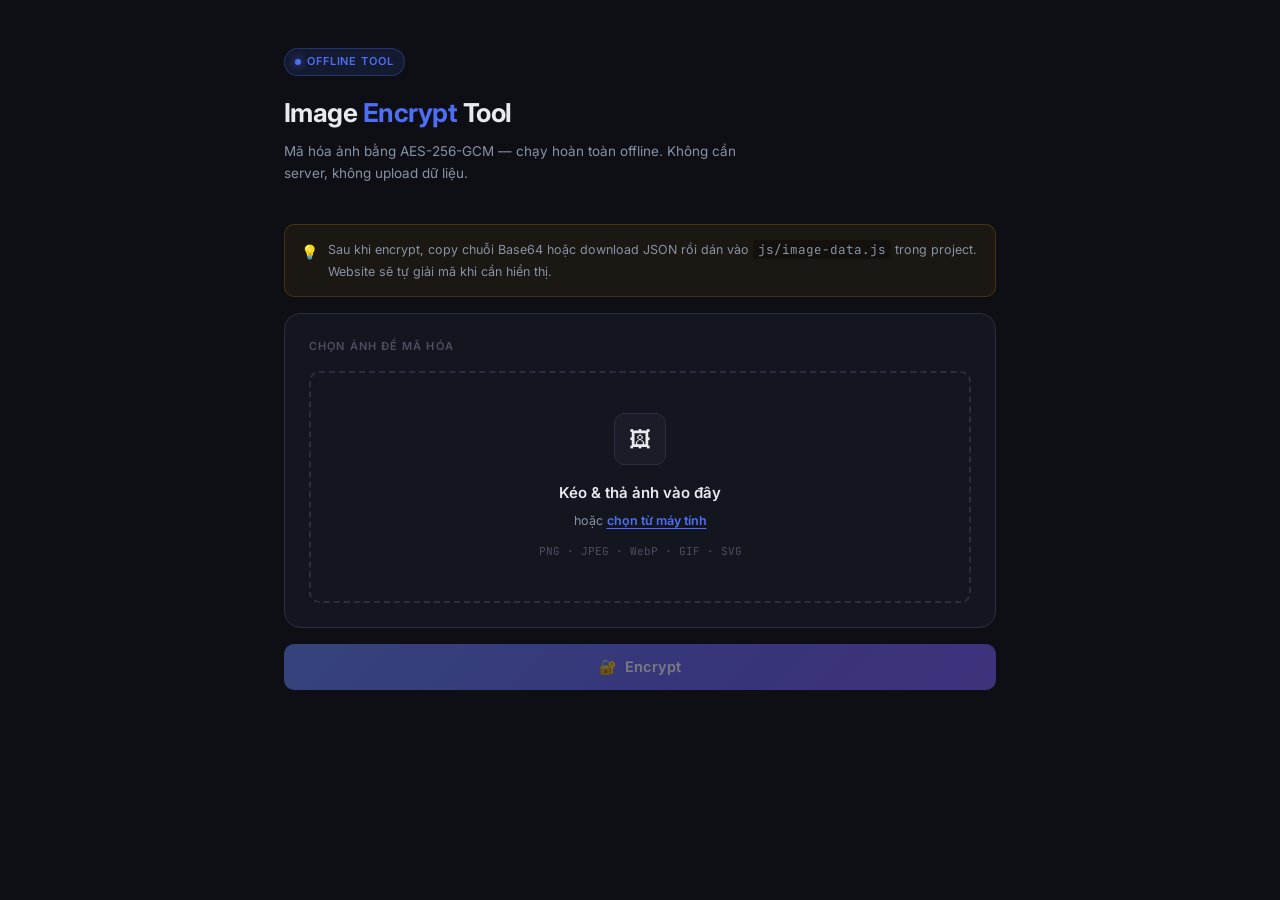
==== encrypt-tool.html @ d5aba4fc "refactor: replace static image assets with encrypted image loading" ====
<!DOCTYPE html>
<html lang="vi">
<head>
  <meta charset="UTF-8">
  <meta name="viewport" content="width=device-width, initial-scale=1.0">
  <title>Image Encrypt Tool — MiLove</title>
  <link rel="preconnect" href="https://fonts.googleapis.com">
  <link rel="preconnect" href="https://fonts.gstatic.com" crossorigin>
  <link href="https://fonts.googleapis.com/css2?family=Inter:wght@300;400;500;600;700&family=JetBrains+Mono:wght@400;500&display=swap" rel="stylesheet">
  <style>
    /* ── Reset & Base ── */
    *, *::before, *::after { box-sizing: border-box; margin: 0; padding: 0; }

    :root {
      --bg-base:       #0d0f14;
      --bg-surface:    #13161e;
      --bg-elevated:   #1a1d27;
      --bg-hover:      #20243300;
      --border:        #2a2f3f;
      --border-active: #4f6ef7;
      --accent:        #4f6ef7;
      --accent-glow:   rgba(79, 110, 247, 0.25);
      --accent-2:      #7c5cfc;
      --success:       #22d3a0;
      --success-glow:  rgba(34, 211, 160, 0.2);
      --warning:       #f59e0b;
      --error:         #f04060;
      --text-primary:  #e8eaf0;
      --text-secondary:#8892a4;
      --text-muted:    #4a5060;
      --font-mono:     'JetBrains Mono', monospace;
      --font-sans:     'Inter', -apple-system, sans-serif;
      --radius-sm:     6px;
      --radius-md:     10px;
      --radius-lg:     16px;
      --transition:    180ms cubic-bezier(0.4, 0, 0.2, 1);
    }

    html, body {
      min-height: 100vh;
      background: var(--bg-base);
      color: var(--text-primary);
      font-family: var(--font-sans);
      font-size: 14px;
      line-height: 1.6;
      -webkit-font-smoothing: antialiased;
    }

    /* ── Layout ── */
    .app {
      max-width: 760px;
      margin: 0 auto;
      padding: 48px 24px 80px;
    }

    /* ── Header ── */
    .header {
      margin-bottom: 40px;
    }
    .header-badge {
      display: inline-flex;
      align-items: center;
      gap: 6px;
      padding: 4px 10px;
      background: rgba(79, 110, 247, 0.12);
      border: 1px solid rgba(79, 110, 247, 0.3);
      border-radius: 20px;
      font-size: 11px;
      font-weight: 600;
      letter-spacing: 0.08em;
      text-transform: uppercase;
      color: var(--accent);
      margin-bottom: 16px;
    }
    .header-badge::before {
      content: '';
      width: 6px; height: 6px;
      background: var(--accent);
      border-radius: 50%;
      box-shadow: 0 0 8px var(--accent);
      animation: pulse-dot 2s ease-in-out infinite;
    }
    @keyframes pulse-dot {
      0%, 100% { opacity: 1; transform: scale(1); }
      50%       { opacity: 0.6; transform: scale(0.8); }
    }
    .header h1 {
      font-size: 26px;
      font-weight: 700;
      color: var(--text-primary);
      letter-spacing: -0.02em;
    }
    .header h1 span { color: var(--accent); }
    .header p {
      margin-top: 8px;
      color: var(--text-secondary);
      font-size: 13.5px;
      max-width: 480px;
    }

    /* ── Card ── */
    .card {
      background: var(--bg-surface);
      border: 1px solid var(--border);
      border-radius: var(--radius-lg);
      padding: 24px;
      margin-bottom: 16px;
    }
    .card-title {
      font-size: 11px;
      font-weight: 600;
      letter-spacing: 0.1em;
      text-transform: uppercase;
      color: var(--text-muted);
      margin-bottom: 16px;
    }

    /* ── Drop Zone ── */
    .drop-zone {
      border: 2px dashed var(--border);
      border-radius: var(--radius-md);
      padding: 40px 24px;
      text-align: center;
      cursor: pointer;
      transition: border-color var(--transition), background var(--transition), transform var(--transition);
      position: relative;
      overflow: hidden;
    }
    .drop-zone::before {
      content: '';
      position: absolute;
      inset: 0;
      background: radial-gradient(ellipse at center, var(--accent-glow) 0%, transparent 70%);
      opacity: 0;
      transition: opacity var(--transition);
    }
    .drop-zone:hover,
    .drop-zone.drag-over {
      border-color: var(--accent);
      background: rgba(79, 110, 247, 0.04);
      transform: scale(1.002);
    }
    .drop-zone:hover::before,
    .drop-zone.drag-over::before { opacity: 1; }
    .drop-zone.drag-over { border-style: solid; }

    .drop-icon {
      width: 52px; height: 52px;
      margin: 0 auto 16px;
      background: var(--bg-elevated);
      border: 1px solid var(--border);
      border-radius: var(--radius-md);
      display: flex;
      align-items: center;
      justify-content: center;
      font-size: 22px;
      transition: transform var(--transition), border-color var(--transition);
    }
    .drop-zone:hover .drop-icon { transform: translateY(-2px); border-color: var(--accent); }

    .drop-title {
      font-size: 15px;
      font-weight: 600;
      color: var(--text-primary);
      margin-bottom: 6px;
    }
    .drop-sub {
      font-size: 12.5px;
      color: var(--text-secondary);
    }
    .drop-sub strong {
      color: var(--accent);
      font-weight: 600;
      cursor: pointer;
      text-decoration: underline;
      text-underline-offset: 3px;
    }
    .drop-formats {
      margin-top: 12px;
      font-size: 11px;
      color: var(--text-muted);
      font-family: var(--font-mono);
    }

    #file-input { display: none; }

    /* ── File Info ── */
    .file-info {
      display: none;
      margin-top: 20px;
      background: var(--bg-elevated);
      border: 1px solid var(--border);
      border-radius: var(--radius-md);
      overflow: hidden;
    }
    .file-info.visible { display: block; }

    .file-preview-row {
      display: flex;
      align-items: center;
      gap: 16px;
      padding: 16px;
      border-bottom: 1px solid var(--border);
    }
    .file-thumb {
      width: 56px; height: 56px;
      border-radius: var(--radius-sm);
      object-fit: cover;
      background: var(--bg-base);
      border: 1px solid var(--border);
      flex-shrink: 0;
    }
    .file-meta { flex: 1; min-width: 0; }
    .file-name {
      font-size: 13.5px;
      font-weight: 600;
      color: var(--text-primary);
      white-space: nowrap;
      overflow: hidden;
      text-overflow: ellipsis;
      margin-bottom: 4px;
    }
    .file-tags {
      display: flex;
      flex-wrap: wrap;
      gap: 6px;
    }
    .tag {
      display: inline-flex;
      align-items: center;
      gap: 4px;
      padding: 2px 8px;
      background: var(--bg-base);
      border: 1px solid var(--border);
      border-radius: 4px;
      font-size: 11px;
      color: var(--text-secondary);
      font-family: var(--font-mono);
    }

    .file-key-row {
      padding: 12px 16px;
      display: flex;
      align-items: center;
      gap: 12px;
    }
    .key-label {
      font-size: 12px;
      color: var(--text-secondary);
      flex-shrink: 0;
    }
    .key-input {
      flex: 1;
      background: var(--bg-base);
      border: 1px solid var(--border);
      border-radius: var(--radius-sm);
      padding: 6px 10px;
      font-family: var(--font-mono);
      font-size: 12.5px;
      color: var(--text-primary);
      outline: none;
      transition: border-color var(--transition);
    }
    .key-input:focus { border-color: var(--accent); }

    /* ── Encrypt Button ── */
    .btn-encrypt {
      display: flex;
      align-items: center;
      justify-content: center;
      gap: 8px;
      width: 100%;
      padding: 14px 24px;
      background: linear-gradient(135deg, var(--accent) 0%, var(--accent-2) 100%);
      border: none;
      border-radius: var(--radius-md);
      color: #fff;
      font-family: var(--font-sans);
      font-size: 14.5px;
      font-weight: 600;
      letter-spacing: 0.01em;
      cursor: pointer;
      position: relative;
      overflow: hidden;
      transition: opacity var(--transition), transform var(--transition), box-shadow var(--transition);
      box-shadow: 0 4px 24px rgba(79, 110, 247, 0.3);
    }
    .btn-encrypt::after {
      content: '';
      position: absolute;
      inset: 0;
      background: linear-gradient(135deg, rgba(255,255,255,0.15) 0%, transparent 60%);
    }
    .btn-encrypt:hover:not(:disabled) {
      transform: translateY(-1px);
      box-shadow: 0 6px 32px rgba(79, 110, 247, 0.45);
    }
    .btn-encrypt:active:not(:disabled) { transform: translateY(0); }
    .btn-encrypt:disabled {
      opacity: 0.45;
      cursor: not-allowed;
      transform: none;
      box-shadow: none;
    }
    .btn-encrypt .spinner {
      display: none;
      width: 16px; height: 16px;
      border: 2px solid rgba(255,255,255,0.3);
      border-top-color: #fff;
      border-radius: 50%;
      animation: spin 0.7s linear infinite;
    }
    @keyframes spin { to { transform: rotate(360deg); } }
    .btn-encrypt.loading .btn-label { display: none; }
    .btn-encrypt.loading .spinner  { display: block; }

    /* ── Result Card ── */
    .result-card {
      display: none;
      background: var(--bg-surface);
      border: 1px solid var(--success);
      border-radius: var(--radius-lg);
      overflow: hidden;
      margin-bottom: 16px;
    }
    .result-card.visible { display: block; }

    .result-header {
      display: flex;
      align-items: center;
      justify-content: space-between;
      padding: 14px 20px;
      background: rgba(34, 211, 160, 0.07);
      border-bottom: 1px solid rgba(34, 211, 160, 0.15);
    }
    .result-title {
      display: flex;
      align-items: center;
      gap: 8px;
      font-size: 12.5px;
      font-weight: 600;
      color: var(--success);
    }
    .result-title::before {
      content: '✓';
      width: 20px; height: 20px;
      background: var(--success);
      border-radius: 50%;
      display: flex;
      align-items: center;
      justify-content: center;
      font-size: 11px;
      color: #0d0f14;
      font-weight: 700;
    }

    .result-stats {
      display: flex;
      gap: 20px;
      padding: 14px 20px;
      border-bottom: 1px solid var(--border);
    }
    .stat { display: flex; flex-direction: column; gap: 2px; }
    .stat-label { font-size: 10px; text-transform: uppercase; letter-spacing: 0.08em; color: var(--text-muted); }
    .stat-value { font-size: 13px; font-weight: 600; font-family: var(--font-mono); color: var(--text-primary); }

    .result-textarea-wrapper { position: relative; }
    .result-textarea {
      width: 100%;
      min-height: 120px;
      max-height: 200px;
      background: var(--bg-base);
      border: none;
      padding: 16px 20px;
      font-family: var(--font-mono);
      font-size: 11.5px;
      color: var(--text-secondary);
      resize: vertical;
      outline: none;
      line-height: 1.7;
      word-break: break-all;
    }

    .result-actions {
      display: flex;
      gap: 10px;
      padding: 12px 16px;
      border-top: 1px solid var(--border);
    }
    .btn-action {
      flex: 1;
      display: flex;
      align-items: center;
      justify-content: center;
      gap: 6px;
      padding: 10px 16px;
      border: 1px solid var(--border);
      border-radius: var(--radius-sm);
      background: var(--bg-elevated);
      color: var(--text-primary);
      font-family: var(--font-sans);
      font-size: 13px;
      font-weight: 500;
      cursor: pointer;
      transition: border-color var(--transition), background var(--transition), transform var(--transition);
    }
    .btn-action:hover {
      border-color: var(--accent);
      background: rgba(79, 110, 247, 0.08);
      transform: translateY(-1px);
    }
    .btn-action:active { transform: translateY(0); }
    .btn-action.copied {
      border-color: var(--success);
      color: var(--success);
      background: rgba(34, 211, 160, 0.08);
    }

    /* ── Batch Card ── */
    .batch-card {
      background: var(--bg-surface);
      border: 1px solid var(--border);
      border-radius: var(--radius-lg);
      overflow: hidden;
      margin-bottom: 16px;
    }
    .batch-header {
      display: flex;
      align-items: center;
      justify-content: space-between;
      padding: 16px 20px;
      border-bottom: 1px solid var(--border);
    }
    .batch-title {
      font-size: 13px;
      font-weight: 600;
      color: var(--text-primary);
    }
    .batch-count {
      font-size: 11px;
      padding: 3px 10px;
      background: rgba(79, 110, 247, 0.12);
      border: 1px solid rgba(79, 110, 247, 0.25);
      border-radius: 20px;
      color: var(--accent);
      font-family: var(--font-mono);
    }
    .batch-list {
      max-height: 240px;
      overflow-y: auto;
    }
    .batch-item {
      display: flex;
      align-items: center;
      gap: 12px;
      padding: 10px 20px;
      border-bottom: 1px solid var(--border);
    }
    .batch-item:last-child { border-bottom: none; }
    .batch-item-dot {
      width: 8px; height: 8px;
      border-radius: 50%;
      background: var(--success);
      box-shadow: 0 0 8px var(--success-glow);
      flex-shrink: 0;
    }
    .batch-item-key {
      flex: 1;
      font-family: var(--font-mono);
      font-size: 12px;
      color: var(--text-primary);
    }
    .batch-item-size {
      font-family: var(--font-mono);
      font-size: 11px;
      color: var(--text-muted);
    }
    .batch-actions {
      display: flex;
      gap: 10px;
      padding: 12px 16px;
      border-top: 1px solid var(--border);
    }

    /* ── Toast ── */
    .toast {
      position: fixed;
      bottom: 32px;
      right: 32px;
      display: flex;
      align-items: center;
      gap: 10px;
      padding: 12px 18px;
      background: var(--bg-elevated);
      border: 1px solid var(--border);
      border-radius: var(--radius-md);
      font-size: 13px;
      color: var(--text-primary);
      box-shadow: 0 8px 32px rgba(0,0,0,0.4);
      transform: translateY(80px);
      opacity: 0;
      transition: transform 300ms cubic-bezier(0.34, 1.56, 0.64, 1), opacity 250ms ease;
      z-index: 1000;
      pointer-events: none;
    }
    .toast.show { transform: translateY(0); opacity: 1; }
    .toast-icon { font-size: 16px; }

    /* ── Info Row ── */
    .info-row {
      display: flex;
      align-items: flex-start;
      gap: 10px;
      padding: 14px 16px;
      background: rgba(245, 158, 11, 0.06);
      border: 1px solid rgba(245, 158, 11, 0.2);
      border-radius: var(--radius-md);
      font-size: 12.5px;
      color: var(--text-secondary);
      line-height: 1.7;
      margin-bottom: 16px;
    }
    .info-icon { font-size: 14px; flex-shrink: 0; margin-top: 1px; }

    /* ── Scrollbar ── */
    ::-webkit-scrollbar { width: 6px; }
    ::-webkit-scrollbar-track { background: transparent; }
    ::-webkit-scrollbar-thumb { background: var(--border); border-radius: 3px; }
    ::-webkit-scrollbar-thumb:hover { background: #3a404f; }
  </style>
</head>
<body>
  <div class="app">

    <!-- Header -->
    <header class="header">
      <div class="header-badge">Offline Tool</div>
      <h1>Image <span>Encrypt</span> Tool</h1>
      <p>Mã hóa ảnh bằng AES-256-GCM — chạy hoàn toàn offline. Không cần server, không upload dữ liệu.</p>
    </header>

    <!-- Info -->
    <div class="info-row">
      <span class="info-icon">💡</span>
      <span>
        Sau khi encrypt, copy chuỗi Base64 hoặc download JSON rồi dán vào <code style="font-family:var(--font-mono);background:rgba(0,0,0,0.3);padding:1px 5px;border-radius:3px;">js/image-data.js</code> trong project. Website sẽ tự giải mã khi cần hiển thị.
      </span>
    </div>

    <!-- Drop Zone Card -->
    <div class="card">
      <div class="card-title">Chọn ảnh để mã hóa</div>

      <div class="drop-zone" id="drop-zone" role="button" tabindex="0" aria-label="Kéo thả ảnh vào đây">
        <div class="drop-icon">🖼</div>
        <div class="drop-title">Kéo & thả ảnh vào đây</div>
        <div class="drop-sub">hoặc <strong id="browse-trigger">chọn từ máy tính</strong></div>
        <div class="drop-formats">PNG · JPEG · WebP · GIF · SVG</div>
      </div>

      <input type="file" id="file-input" accept="image/*" multiple>

      <!-- File Info (visible after file selected) -->
      <div class="file-info" id="file-info">
        <div class="file-preview-row">
          <img class="file-thumb" id="file-thumb" src="" alt="Preview">
          <div class="file-meta">
            <div class="file-name" id="file-name">filename.png</div>
            <div class="file-tags">
              <span class="tag" id="tag-size">— KB</span>
              <span class="tag" id="tag-dims">—×—</span>
              <span class="tag" id="tag-type">image/png</span>
            </div>
          </div>
        </div>
        <div class="file-key-row">
          <span class="key-label">Key:</span>
          <input type="text" class="key-input" id="key-input" placeholder="anh-va-em-chibi" spellcheck="false">
        </div>
      </div>
    </div>

    <!-- Encrypt Button -->
    <button class="btn-encrypt" id="btn-encrypt" disabled>
      <span class="spinner"></span>
      <span class="btn-label">🔐 &nbsp;Encrypt</span>
    </button>

    <!-- Single Result Card -->
    <div class="result-card" id="result-card">
      <div class="result-header">
        <div class="result-title">Mã hóa thành công</div>
        <span id="result-time" style="font-size:11px;color:var(--text-muted);font-family:var(--font-mono);">0ms</span>
      </div>
      <div class="result-stats">
        <div class="stat">
          <span class="stat-label">Kích thước đầu ra</span>
          <span class="stat-value" id="stat-bytes">—</span>
        </div>
        <div class="stat">
          <span class="stat-label">Thuật toán</span>
          <span class="stat-value">AES-256-GCM</span>
        </div>
        <div class="stat">
          <span class="stat-label">Key</span>
          <span class="stat-value" id="stat-key">—</span>
        </div>
      </div>
      <div class="result-textarea-wrapper">
        <textarea class="result-textarea" id="result-textarea" readonly></textarea>
      </div>
      <div class="result-actions">
        <button class="btn-action" id="btn-copy">📋 &nbsp;Copy</button>
        <button class="btn-action" id="btn-add-batch">＋ &nbsp;Thêm vào JSON</button>
      </div>
    </div>

    <!-- Batch JSON Card -->
    <div class="batch-card" id="batch-card" style="display:none;">
      <div class="batch-header">
        <span class="batch-title">Danh sách mã hóa</span>
        <span class="batch-count" id="batch-count">0 ảnh</span>
      </div>
      <div class="batch-list" id="batch-list"></div>
      <div class="batch-actions">
        <button class="btn-action" id="btn-copy-json">📋 &nbsp;Copy JSON</button>
        <button class="btn-action" id="btn-download-json">💾 &nbsp;Download JSON</button>
        <button class="btn-action" id="btn-clear-batch" style="flex:0;padding:10px 14px;color:var(--error);border-color:rgba(240,64,96,0.3);">✕</button>
      </div>
    </div>

  </div>

  <!-- Toast -->
  <div class="toast" id="toast">
    <span class="toast-icon" id="toast-icon">✓</span>
    <span id="toast-msg">Đã copy!</span>
  </div>

  <script>
    /* ══════════════════════════════════════════════════════════════
       ENCRYPT TOOL — inline script (no external dependencies)
       ══════════════════════════════════════════════════════════════ */

    'use strict';

    // ── Crypto constants (must match crypto.js in main project) ──
    const PASSPHRASE   = 'milove-secret-2026';
    const SALT_STR     = 'milove-salt-static-v1';
    const IV_BYTE_LEN  = 12;
    const ITERATIONS   = 100_000;

    // ── State ──
    let currentFile    = null;
    let currentDataURL = null;
    const batchData    = {};  // { key: base64String }

    // ── DOM refs ──
    const dropZone      = document.getElementById('drop-zone');
    const fileInput     = document.getElementById('file-input');
    const browseTrigger = document.getElementById('browse-trigger');
    const fileInfoEl    = document.getElementById('file-info');
    const fileThumbnail = document.getElementById('file-thumb');
    const fileNameEl    = document.getElementById('file-name');
    const tagSize       = document.getElementById('tag-size');
    const tagDims       = document.getElementById('tag-dims');
    const tagType       = document.getElementById('tag-type');
    const keyInput      = document.getElementById('key-input');
    const btnEncrypt    = document.getElementById('btn-encrypt');
    const resultCard    = document.getElementById('result-card');
    const resultTime    = document.getElementById('result-time');
    const statBytes     = document.getElementById('stat-bytes');
    const statKey       = document.getElementById('stat-key');
    const resultTextarea= document.getElementById('result-textarea');
    const btnCopy       = document.getElementById('btn-copy');
    const btnAddBatch   = document.getElementById('btn-add-batch');
    const batchCard     = document.getElementById('batch-card');
    const batchCount    = document.getElementById('batch-count');
    const batchList     = document.getElementById('batch-list');
    const btnCopyJson   = document.getElementById('btn-copy-json');
    const btnDownload   = document.getElementById('btn-download-json');
    const btnClearBatch = document.getElementById('btn-clear-batch');
    const toast         = document.getElementById('toast');
    const toastIcon     = document.getElementById('toast-icon');
    const toastMsg      = document.getElementById('toast-msg');

    // ── Helpers ──
    function formatBytes(n) {
      if (n < 1024)          return n + ' B';
      if (n < 1024 * 1024)   return (n / 1024).toFixed(1) + ' KB';
      return (n / 1024 / 1024).toFixed(2) + ' MB';
    }

    function slugify(name) {
      return name
        .replace(/\.[^/.]+$/, '')                          // remove extension
        .toLowerCase()
        .normalize('NFD').replace(/[\u0300-\u036f]/g, '')  // remove diacritics
        .replace(/[^a-z0-9]+/g, '-')
        .replace(/^-|-$/g, '');
    }

    let toastTimer = null;
    function showToast(msg, icon = '✓', isError = false) {
      clearTimeout(toastTimer);
      toastMsg.textContent  = msg;
      toastIcon.textContent = icon;
      toast.style.borderColor = isError ? 'rgba(240,64,96,0.4)' : 'rgba(34,211,160,0.3)';
      toast.classList.add('show');
      toastTimer = setTimeout(() => toast.classList.remove('show'), 2400);
    }

    // ── File handling ──
    function handleFile(file) {
      if (!file || !file.type.startsWith('image/')) {
        showToast('File không hợp lệ — chỉ hỗ trợ ảnh', '⚠', true);
        return;
      }
      currentFile = file;
      keyInput.value = slugify(file.name);

      // Preview
      const reader = new FileReader();
      reader.onload = (e) => {
        currentDataURL = e.target.result;
        fileThumbnail.src = currentDataURL;

        // Get dimensions
        const img = new Image();
        img.onload = () => {
          tagDims.textContent = `${img.naturalWidth} × ${img.naturalHeight}`;
        };
        img.src = currentDataURL;
      };
      reader.readAsDataURL(file);

      fileNameEl.textContent = file.name;
      tagSize.textContent    = formatBytes(file.size);
      tagType.textContent    = file.type || 'image/*';

      fileInfoEl.classList.add('visible');
      btnEncrypt.disabled = false;
      resultCard.classList.remove('visible');
    }

    // ── Drag & Drop ──
    dropZone.addEventListener('dragover', (e) => {
      e.preventDefault();
      dropZone.classList.add('drag-over');
    });
    dropZone.addEventListener('dragleave', () => dropZone.classList.remove('drag-over'));
    dropZone.addEventListener('drop', (e) => {
      e.preventDefault();
      dropZone.classList.remove('drag-over');
      const file = e.dataTransfer.files[0];
      if (file) handleFile(file);
    });
    dropZone.addEventListener('click', () => fileInput.click());
    dropZone.addEventListener('keydown', (e) => {
      if (e.key === 'Enter' || e.key === ' ') fileInput.click();
    });
    browseTrigger.addEventListener('click', (e) => {
      e.stopPropagation();
      fileInput.click();
    });
    fileInput.addEventListener('change', () => {
      if (fileInput.files[0]) handleFile(fileInput.files[0]);
    });

    // ── Key derivation (PBKDF2 → AES-256-GCM) ──
    let _cachedCryptoKey = null;
    async function getKey() {
      if (_cachedCryptoKey) return _cachedCryptoKey;
      const enc      = new TextEncoder();
      const baseKey  = await crypto.subtle.importKey(
        'raw', enc.encode(PASSPHRASE), { name: 'PBKDF2' }, false, ['deriveKey']
      );
      _cachedCryptoKey = await crypto.subtle.deriveKey(
        { name: 'PBKDF2', salt: enc.encode(SALT_STR), iterations: ITERATIONS, hash: 'SHA-256' },
        baseKey,
        { name: 'AES-GCM', length: 256 },
        false,
        ['encrypt', 'decrypt']
      );
      return _cachedCryptoKey;
    }

    // ── Encrypt logic ──
    async function encryptFile(file) {
      const key      = await getKey();
      const iv       = crypto.getRandomValues(new Uint8Array(IV_BYTE_LEN));
      const buffer   = await file.arrayBuffer();

      const cipherBuffer = await crypto.subtle.encrypt(
        { name: 'AES-GCM', iv },
        key,
        buffer
      );

      // Concatenate IV + Ciphertext → Base64
      const combined = new Uint8Array(IV_BYTE_LEN + cipherBuffer.byteLength);
      combined.set(iv, 0);
      combined.set(new Uint8Array(cipherBuffer), IV_BYTE_LEN);

      // Base64 encode
      let binary = '';
      combined.forEach(b => binary += String.fromCharCode(b));
      return btoa(binary);
    }

    // ── Encrypt button ──
    btnEncrypt.addEventListener('click', async () => {
      if (!currentFile) return;

      const imageKey = keyInput.value.trim() || slugify(currentFile.name);

      btnEncrypt.disabled = true;
      btnEncrypt.classList.add('loading');
      resultCard.classList.remove('visible');

      try {
        const t0          = performance.now();
        const base64      = await encryptFile(currentFile);
        const elapsed     = Math.round(performance.now() - t0);

        // Display result
        resultTime.textContent   = elapsed + 'ms';
        statBytes.textContent    = formatBytes(base64.length) + ` (${base64.length.toLocaleString()} chars)`;
        statKey.textContent      = imageKey;
        resultTextarea.value     = base64;
        resultCard.classList.add('visible');

        // Scroll into view
        resultCard.scrollIntoView({ behavior: 'smooth', block: 'nearest' });
      } catch (err) {
        showToast('Lỗi mã hóa: ' + err.message, '✕', true);
        console.error('[EncryptTool] Encrypt error:', err);
      } finally {
        btnEncrypt.disabled = false;
        btnEncrypt.classList.remove('loading');
      }
    });

    // ── Copy single result ──
    btnCopy.addEventListener('click', async () => {
      const text = resultTextarea.value;
      if (!text) return;
      try {
        await navigator.clipboard.writeText(text);
        btnCopy.classList.add('copied');
        btnCopy.textContent = '✓  Đã copy!';
        showToast('Đã copy chuỗi mã hóa vào clipboard');
        setTimeout(() => {
          btnCopy.classList.remove('copied');
          btnCopy.innerHTML = '📋 &nbsp;Copy';
        }, 2000);
      } catch {
        // Fallback
        resultTextarea.select();
        document.execCommand('copy');
        showToast('Đã copy!');
      }
    });

    // ── Add to batch ──
    btnAddBatch.addEventListener('click', () => {
      const key  = statKey.textContent;
      const val  = resultTextarea.value;
      if (!key || !val) return;

      batchData[key] = val;
      renderBatch();
      showToast(`Đã thêm "${key}" vào JSON`);
    });

    function renderBatch() {
      const keys = Object.keys(batchData);
      if (keys.length === 0) {
        batchCard.style.display = 'none';
        return;
      }
      batchCard.style.display = 'block';
      batchCount.textContent  = keys.length + ' ảnh';
      batchList.innerHTML = keys.map(k => `
        <div class="batch-item">
          <div class="batch-item-dot"></div>
          <div class="batch-item-key">${k}</div>
          <div class="batch-item-size">${formatBytes(batchData[k].length)} chars</div>
        </div>
      `).join('');
    }

    // ── Copy JSON ──
    btnCopyJson.addEventListener('click', async () => {
      const json = buildJSON();
      try {
        await navigator.clipboard.writeText(json);
        showToast('Đã copy JSON vào clipboard');
      } catch {
        showToast('Không thể copy — hãy dùng Download', '⚠', true);
      }
    });

    // ── Download JSON ──
    btnDownload.addEventListener('click', () => {
      const json = buildJSON();
      const blob = new Blob([json], { type: 'application/json' });
      const url  = URL.createObjectURL(blob);
      const a    = document.createElement('a');
      a.href     = url;
      a.download = 'image-data-encrypted.json';
      a.click();
      URL.revokeObjectURL(url);
      showToast('Đang tải xuống image-data-encrypted.json');
    });

    // ── Clear batch ──
    btnClearBatch.addEventListener('click', () => {
      Object.keys(batchData).forEach(k => delete batchData[k]);
      renderBatch();
      showToast('Đã xóa danh sách');
    });

    function buildJSON() {
      const entries = Object.entries(batchData)
        .map(([k, v]) => `  "${k}": "${v}"`)
        .join(',\n');
      return `{\n${entries}\n}`;
    }
  </script>
</body>
</html>
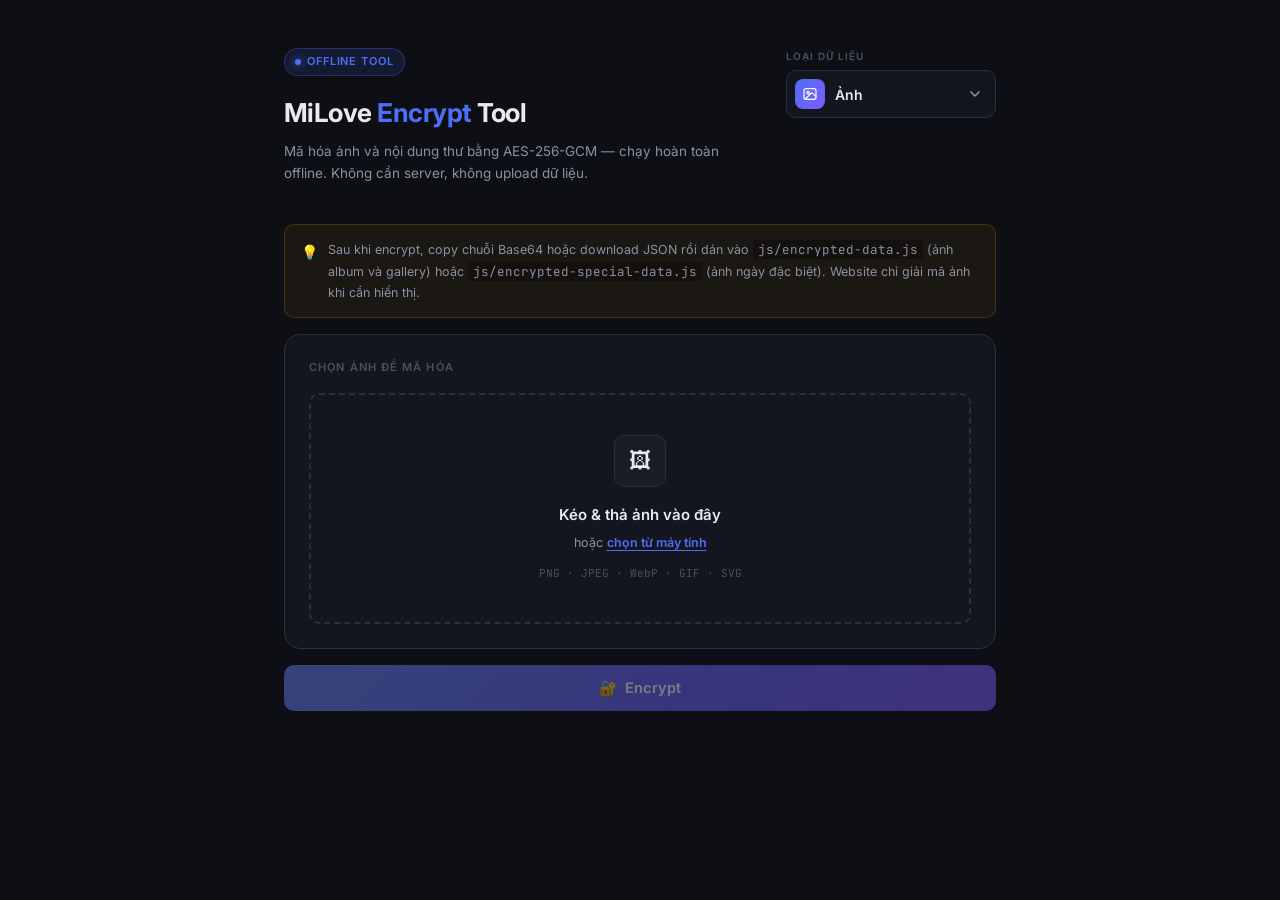
==== commit 9a1bedce: "feat: lazy photo loading, special-day data split and stability fixes Photos: split the encrypted dat" ====
--- a/encrypt-tool.html
+++ b/encrypt-tool.html
@@ -3,7 +3,7 @@
 <head>
   <meta charset="UTF-8">
   <meta name="viewport" content="width=device-width, initial-scale=1.0">
-  <title>Image Encrypt Tool — MiLove</title>
+  <title>Encrypt Tool — MiLove</title>
   <link rel="preconnect" href="https://fonts.googleapis.com">
   <link rel="preconnect" href="https://fonts.gstatic.com" crossorigin>
   <link href="https://fonts.googleapis.com/css2?family=Inter:wght@300;400;500;600;700&family=JetBrains+Mono:wght@400;500&display=swap" rel="stylesheet">
@@ -55,8 +55,13 @@
 
     /* ── Header ── */
     .header {
+      display: flex;
+      align-items: flex-start;
+      justify-content: space-between;
+      gap: 24px;
       margin-bottom: 40px;
     }
+    .header-main { min-width: 0; }
     .header-badge {
       display: inline-flex;
       align-items: center;
@@ -522,6 +527,179 @@
     }
     .info-icon { font-size: 14px; flex-shrink: 0; margin-top: 1px; }
 
+    /* ── Mode dropdown (top-right of the header) ── */
+    .mode-picker {
+      position: relative;
+      flex-shrink: 0;
+      width: 210px;
+    }
+    .mode-label {
+      display: block;
+      margin-bottom: 6px;
+      font-size: 10px;
+      font-weight: 600;
+      letter-spacing: 0.1em;
+      text-transform: uppercase;
+      color: var(--text-muted);
+    }
+    .mode-trigger {
+      width: 100%;
+      display: flex;
+      align-items: center;
+      gap: 10px;
+      padding: 8px 12px 8px 8px;
+      color: var(--text-primary);
+      font-family: var(--font-sans);
+      font-size: 14px;
+      font-weight: 600;
+      text-align: left;
+      background: var(--bg-surface);
+      border: 1px solid var(--border);
+      border-radius: var(--radius-md);
+      cursor: pointer;
+      transition: border-color var(--transition), box-shadow var(--transition), background var(--transition);
+    }
+    .mode-trigger:hover { border-color: #3a4160; background: var(--bg-elevated); }
+    .mode-trigger:focus-visible,
+    .mode-picker.open .mode-trigger {
+      outline: none;
+      border-color: var(--border-active);
+      box-shadow: 0 0 0 3px var(--accent-glow);
+    }
+    .mode-trigger-text { flex: 1; }
+    .mode-chevron {
+      width: 16px;
+      height: 16px;
+      color: var(--text-secondary);
+      transition: transform var(--transition);
+    }
+    .mode-picker.open .mode-chevron { transform: rotate(180deg); }
+
+    .mode-icon {
+      flex-shrink: 0;
+      width: 30px;
+      height: 30px;
+      display: flex;
+      align-items: center;
+      justify-content: center;
+      color: #fff;
+      background: linear-gradient(135deg, var(--accent), var(--accent-2));
+      border-radius: 8px;
+    }
+    .mode-icon svg { width: 16px; height: 16px; }
+
+    .mode-menu {
+      position: absolute;
+      z-index: 20;
+      top: calc(100% + 8px);
+      right: 0;
+      width: 290px;
+      padding: 6px;
+      list-style: none;
+      background: var(--bg-surface);
+      border: 1px solid var(--border);
+      border-radius: var(--radius-md);
+      box-shadow: 0 16px 40px rgba(0, 0, 0, 0.5);
+      opacity: 0;
+      transform: translateY(-6px);
+      pointer-events: none;
+      transition: opacity var(--transition), transform var(--transition);
+    }
+    .mode-picker.open .mode-menu {
+      opacity: 1;
+      transform: translateY(0);
+      pointer-events: auto;
+    }
+    .mode-option {
+      display: flex;
+      align-items: center;
+      gap: 12px;
+      padding: 10px;
+      border-radius: var(--radius-sm);
+      cursor: pointer;
+      transition: background var(--transition);
+    }
+    .mode-option .mode-icon {
+      color: var(--text-secondary);
+      background: var(--bg-base);
+      border: 1px solid var(--border);
+    }
+    .mode-option.focused { background: var(--bg-elevated); }
+    .mode-option[aria-selected="true"] .mode-icon {
+      color: #fff;
+      background: linear-gradient(135deg, var(--accent), var(--accent-2));
+      border-color: transparent;
+    }
+    .mode-option-text { flex: 1; display: flex; flex-direction: column; gap: 1px; min-width: 0; }
+    .mode-option-title { font-size: 14px; font-weight: 600; color: var(--text-primary); }
+    .mode-option-sub   { font-size: 12px; line-height: 1.4; color: var(--text-muted); }
+    .mode-option-check {
+      width: 16px;
+      height: 16px;
+      color: var(--accent);
+      opacity: 0;
+    }
+    .mode-option[aria-selected="true"] .mode-option-check { opacity: 1; }
+
+    @media (max-width: 560px) {
+      .header { flex-direction: column; }
+      .mode-picker { width: 100%; }
+      .mode-menu { left: 0; right: auto; width: 100%; }
+    }
+    .panel[hidden] { display: none; }
+
+    /* ── Letter form ── */
+    .letter-form { display: flex; flex-direction: column; gap: 22px; }
+    .field-head {
+      display: flex;
+      align-items: baseline;
+      justify-content: space-between;
+      gap: 12px;
+      margin-bottom: 8px;
+    }
+    .field-label {
+      font-size: 13px;
+      font-weight: 600;
+      color: var(--text-primary);
+    }
+    .field-meta {
+      font-family: var(--font-mono);
+      font-size: 11px;
+      color: var(--text-muted);
+    }
+    .text-field {
+      display: block;
+      width: 100%;
+      padding: 14px 16px;
+      background: var(--bg-base);
+      border: 1px solid var(--border);
+      border-radius: var(--radius-md);
+      color: var(--text-primary);
+      font-family: var(--font-sans);
+      font-size: 14px;
+      line-height: 1.75;
+      resize: vertical;
+      outline: none;
+      transition: border-color var(--transition), box-shadow var(--transition);
+    }
+    .text-field::placeholder { color: var(--text-muted); }
+    .text-field:hover { border-color: #3a4160; }
+    .text-field:focus {
+      border-color: var(--border-active);
+      box-shadow: 0 0 0 3px var(--accent-glow);
+    }
+    .field-hint {
+      margin-top: 8px;
+      font-size: 12px;
+      color: var(--text-muted);
+    }
+    #letter-body { min-height: 280px; }
+    #letter-sig  { min-height: 84px; }
+    #letter-result { min-height: 160px; font-family: var(--font-mono); font-size: 11.5px; color: var(--text-secondary); word-break: break-all; }
+    .letter-status { min-height: 20px; margin: 14px 0 0; font-size: 13px; color: var(--text-secondary); }
+    .letter-status.ok  { color: var(--success); }
+    .letter-status.err { color: var(--error); }
+
     /* ── Scrollbar ── */
     ::-webkit-scrollbar { width: 6px; }
     ::-webkit-scrollbar-track { background: transparent; }
@@ -534,16 +712,50 @@
 
     <!-- Header -->
     <header class="header">
-      <div class="header-badge">Offline Tool</div>
-      <h1>Image <span>Encrypt</span> Tool</h1>
-      <p>Mã hóa ảnh bằng AES-256-GCM — chạy hoàn toàn offline. Không cần server, không upload dữ liệu.</p>
+      <div class="header-main">
+        <div class="header-badge">Offline Tool</div>
+        <h1>MiLove <span>Encrypt</span> Tool</h1>
+        <p>Mã hóa ảnh và nội dung thư bằng AES-256-GCM — chạy hoàn toàn offline. Không cần server, không upload dữ liệu.</p>
+      </div>
+
+      <div class="mode-picker" id="mode-picker">
+        <span class="mode-label" id="mode-label">Loại dữ liệu</span>
+        <button class="mode-trigger" id="mode-trigger" type="button" role="combobox"
+                aria-haspopup="listbox" aria-expanded="false" aria-controls="mode-menu"
+                aria-labelledby="mode-label mode-trigger-text">
+          <span class="mode-icon" id="mode-trigger-icon" aria-hidden="true"><svg viewBox="0 0 24 24" fill="none" stroke="currentColor" stroke-width="1.8" stroke-linecap="round" stroke-linejoin="round"><rect x="3" y="4" width="18" height="16" rx="3"/><circle cx="9" cy="10" r="1.8"/><path d="M21 16l-5.2-5.2a1.5 1.5 0 0 0-2.1 0L5 19.5"/></svg></span>
+          <span class="mode-trigger-text" id="mode-trigger-text">Ảnh</span>
+          <svg class="mode-chevron" viewBox="0 0 24 24" fill="none" stroke="currentColor" stroke-width="2.5" stroke-linecap="round" stroke-linejoin="round" aria-hidden="true"><path d="M6 9l6 6 6-6"/></svg>
+        </button>
+        <ul class="mode-menu" id="mode-menu" role="listbox" aria-labelledby="mode-label">
+          <li class="mode-option" id="mode-option-image" role="option" aria-selected="true" data-mode="image">
+            <span class="mode-icon" aria-hidden="true"><svg viewBox="0 0 24 24" fill="none" stroke="currentColor" stroke-width="1.8" stroke-linecap="round" stroke-linejoin="round"><rect x="3" y="4" width="18" height="16" rx="3"/><circle cx="9" cy="10" r="1.8"/><path d="M21 16l-5.2-5.2a1.5 1.5 0 0 0-2.1 0L5 19.5"/></svg></span>
+            <span class="mode-option-text">
+              <span class="mode-option-title">Ảnh</span>
+              <span class="mode-option-sub">Mã hóa file ảnh thành chuỗi Base64</span>
+            </span>
+            <svg class="mode-option-check" viewBox="0 0 24 24" fill="none" stroke="currentColor" stroke-width="3" stroke-linecap="round" stroke-linejoin="round" aria-hidden="true"><path d="M5 12.5l4.5 4.5L19 7.5"/></svg>
+          </li>
+          <li class="mode-option" id="mode-option-letter" role="option" aria-selected="false" data-mode="letter">
+            <span class="mode-icon" aria-hidden="true"><svg viewBox="0 0 24 24" fill="none" stroke="currentColor" stroke-width="1.8" stroke-linecap="round" stroke-linejoin="round"><rect x="3" y="5" width="18" height="14" rx="3"/><path d="M4 7.5l8 6 8-6"/></svg></span>
+            <span class="mode-option-text">
+              <span class="mode-option-title">Lá thư</span>
+              <span class="mode-option-sub">Mã hóa nội dung và chữ ký lá thư</span>
+            </span>
+            <svg class="mode-option-check" viewBox="0 0 24 24" fill="none" stroke="currentColor" stroke-width="3" stroke-linecap="round" stroke-linejoin="round" aria-hidden="true"><path d="M5 12.5l4.5 4.5L19 7.5"/></svg>
+          </li>
+        </ul>
+      </div>
     </header>
+
+    <!-- ═══════════ IMAGE PANEL ═══════════ -->
+    <section class="panel" id="panel-image">
 
     <!-- Info -->
     <div class="info-row">
       <span class="info-icon">💡</span>
       <span>
-        Sau khi encrypt, copy chuỗi Base64 hoặc download JSON rồi dán vào <code style="font-family:var(--font-mono);background:rgba(0,0,0,0.3);padding:1px 5px;border-radius:3px;">js/image-data.js</code> trong project. Website sẽ tự giải mã khi cần hiển thị.
+        Sau khi encrypt, copy chuỗi Base64 hoặc download JSON rồi dán vào <code style="font-family:var(--font-mono);background:rgba(0,0,0,0.3);padding:1px 5px;border-radius:3px;">js/encrypted-data.js</code> (ảnh album và gallery) hoặc <code style="font-family:var(--font-mono);background:rgba(0,0,0,0.3);padding:1px 5px;border-radius:3px;">js/encrypted-special-data.js</code> (ảnh ngày đặc biệt). Website chỉ giải mã ảnh khi cần hiển thị.
       </span>
     </div>
 
@@ -629,6 +841,55 @@
       </div>
     </div>
 
+    </section>
+
+    <!-- ═══════════ LETTER PANEL ═══════════ -->
+    <section class="panel" id="panel-letter" hidden>
+      <div class="info-row">
+        <span class="info-icon">💡</span>
+        <span>
+          Nhập nội dung thư và chữ ký, bấm <strong>Mã hóa</strong>, rồi thay khối <code style="font-family:var(--font-mono);background:rgba(0,0,0,0.3);padding:1px 5px;border-radius:3px;">const LetterData = {…};</code> ở cuối <code style="font-family:var(--font-mono);background:rgba(0,0,0,0.3);padding:1px 5px;border-radius:3px;">js/encrypted-data.js</code> bằng kết quả. Website sẽ tự giải mã khi mở thư.
+        </span>
+      </div>
+
+      <div class="card letter-form">
+        <div class="field">
+          <div class="field-head">
+            <label class="field-label" for="letter-body">Nội dung thư</label>
+            <span class="field-meta" id="letter-body-count">0 ký tự</span>
+          </div>
+          <textarea class="text-field" id="letter-body" spellcheck="false" placeholder="Gửi em, ..."></textarea>
+        </div>
+
+        <div class="field">
+          <div class="field-head">
+            <label class="field-label" for="letter-sig">Chữ ký cuối thư</label>
+          </div>
+          <textarea class="text-field" id="letter-sig" spellcheck="false" placeholder="Anh,&#10;Yêu của Em❤️">Anh,
+Yêu của Em❤️</textarea>
+          <p class="field-hint">Xuống dòng ở đây là xuống dòng trong chữ ký trên thư.</p>
+        </div>
+      </div>
+
+      <button class="btn-encrypt" id="btn-letter-encrypt" type="button">
+        <span class="btn-label">🔐 &nbsp;Mã hóa thư</span>
+      </button>
+      <div class="letter-status" id="letter-status"></div>
+
+      <div class="result-card" id="letter-result-card" style="margin-top:16px;">
+        <div class="result-header">
+          <div class="result-title">Khối LetterData cho js/encrypted-data.js</div>
+        </div>
+        <div class="result-textarea-wrapper">
+          <textarea class="result-textarea" id="letter-result" readonly spellcheck="false" style="max-height:none;"></textarea>
+        </div>
+        <div class="result-actions">
+          <button class="btn-action" id="btn-letter-verify" type="button">✔ &nbsp;Giải mã thử</button>
+          <button class="btn-action" id="btn-letter-copy" type="button">📋 &nbsp;Copy</button>
+        </div>
+      </div>
+    </section>
+
   </div>
 
   <!-- Toast -->
@@ -637,18 +898,14 @@
     <span id="toast-msg">Đã copy!</span>
   </div>
 
+  <!-- Same module the website uses to decrypt: one algorithm, one key -->
+  <script src="./js/crypto.js"></script>
   <script>
     /* ══════════════════════════════════════════════════════════════
        ENCRYPT TOOL — inline script (no external dependencies)
        ══════════════════════════════════════════════════════════════ */
 
     'use strict';
-
-    // ── Crypto constants (must match crypto.js in main project) ──
-    const PASSPHRASE   = 'milove-secret-2026';
-    const SALT_STR     = 'milove-salt-static-v1';
-    const IV_BYTE_LEN  = 12;
-    const ITERATIONS   = 100_000;
 
     // ── State ──
     let currentFile    = null;
@@ -696,9 +953,11 @@
         .replace(/\.[^/.]+$/, '')                          // remove extension
         .toLowerCase()
         .normalize('NFD').replace(/[\u0300-\u036f]/g, '')  // remove diacritics
+        .replace(/\u0111/g, 'd')                                // \u0111 has no combining mark to strip
         .replace(/[^a-z0-9]+/g, '-')
         .replace(/^-|-$/g, '');
     }
+
 
     let toastTimer = null;
     function showToast(msg, icon = '✓', isError = false) {
@@ -767,52 +1026,18 @@
       if (fileInput.files[0]) handleFile(fileInput.files[0]);
     });
 
-    // ── Key derivation (PBKDF2 → AES-256-GCM) ──
-    let _cachedCryptoKey = null;
-    async function getKey() {
-      if (_cachedCryptoKey) return _cachedCryptoKey;
-      const enc      = new TextEncoder();
-      const baseKey  = await crypto.subtle.importKey(
-        'raw', enc.encode(PASSPHRASE), { name: 'PBKDF2' }, false, ['deriveKey']
-      );
-      _cachedCryptoKey = await crypto.subtle.deriveKey(
-        { name: 'PBKDF2', salt: enc.encode(SALT_STR), iterations: ITERATIONS, hash: 'SHA-256' },
-        baseKey,
-        { name: 'AES-GCM', length: 256 },
-        false,
-        ['encrypt', 'decrypt']
-      );
-      return _cachedCryptoKey;
-    }
-
     // ── Encrypt logic ──
     async function encryptFile(file) {
-      const key      = await getKey();
-      const iv       = crypto.getRandomValues(new Uint8Array(IV_BYTE_LEN));
-      const buffer   = await file.arrayBuffer();
-
-      const cipherBuffer = await crypto.subtle.encrypt(
-        { name: 'AES-GCM', iv },
-        key,
-        buffer
-      );
-
-      // Concatenate IV + Ciphertext → Base64
-      const combined = new Uint8Array(IV_BYTE_LEN + cipherBuffer.byteLength);
-      combined.set(iv, 0);
-      combined.set(new Uint8Array(cipherBuffer), IV_BYTE_LEN);
-
-      // Base64 encode
-      let binary = '';
-      combined.forEach(b => binary += String.fromCharCode(b));
-      return btoa(binary);
+      return AppCrypto.encryptBytes(await file.arrayBuffer());
     }
 
     // ── Encrypt button ──
     btnEncrypt.addEventListener('click', async () => {
       if (!currentFile) return;
 
-      const imageKey = keyInput.value.trim() || slugify(currentFile.name);
+      // The key is a file name and a URL: keep it to a-z, 0-9 and "-"
+      const imageKey = slugify(keyInput.value.trim()) || slugify(currentFile.name);
+      keyInput.value = imageKey;
 
       btnEncrypt.disabled = true;
       btnEncrypt.classList.add('loading');
@@ -841,25 +1066,27 @@
       }
     });
 
+    // ── Clipboard (async API, with a select + execCommand fallback) ──
+    async function copyTextareaValue(textarea) {
+      try {
+        await navigator.clipboard.writeText(textarea.value);
+      } catch {
+        textarea.select();
+        document.execCommand('copy');
+      }
+    }
+
     // ── Copy single result ──
     btnCopy.addEventListener('click', async () => {
-      const text = resultTextarea.value;
-      if (!text) return;
-      try {
-        await navigator.clipboard.writeText(text);
-        btnCopy.classList.add('copied');
-        btnCopy.textContent = '✓  Đã copy!';
-        showToast('Đã copy chuỗi mã hóa vào clipboard');
-        setTimeout(() => {
-          btnCopy.classList.remove('copied');
-          btnCopy.innerHTML = '📋 &nbsp;Copy';
-        }, 2000);
-      } catch {
-        // Fallback
-        resultTextarea.select();
-        document.execCommand('copy');
-        showToast('Đã copy!');
-      }
+      if (!resultTextarea.value) return;
+      await copyTextareaValue(resultTextarea);
+      btnCopy.classList.add('copied');
+      btnCopy.textContent = '✓  Đã copy!';
+      showToast('Đã copy chuỗi mã hóa vào clipboard');
+      setTimeout(() => {
+        btnCopy.classList.remove('copied');
+        btnCopy.innerHTML = '📋 &nbsp;Copy';
+      }, 2000);
     });
 
     // ── Add to batch ──
@@ -927,6 +1154,159 @@
         .join(',\n');
       return `{\n${entries}\n}`;
     }
+
+    /* ══════════════════════════════════════════════════════════════
+       MODE DROPDOWN (Ảnh / Lá thư)
+       ══════════════════════════════════════════════════════════════ */
+    const modePicker  = document.getElementById('mode-picker');
+    const modeTrigger = document.getElementById('mode-trigger');
+    const modeMenu    = document.getElementById('mode-menu');
+    const modes = {
+      image:  { option: document.getElementById('mode-option-image'),  panel: document.getElementById('panel-image'),  label: 'Ảnh' },
+      letter: { option: document.getElementById('mode-option-letter'), panel: document.getElementById('panel-letter'), label: 'Lá thư' }
+    };
+    const modeNames = Object.keys(modes);
+    let currentMode = 'image';
+    let focusedMode = currentMode;   // option highlighted while the menu is open
+
+    function selectMode(name) {
+      currentMode = name;
+      modeNames.forEach((key) => {
+        modes[key].option.setAttribute('aria-selected', String(key === name));
+        modes[key].panel.hidden = key !== name;
+      });
+      document.getElementById('mode-trigger-text').textContent = modes[name].label;
+      document.getElementById('mode-trigger-icon').innerHTML = modes[name].option.querySelector('.mode-icon').innerHTML;
+    }
+
+    function focusMode(name) {
+      focusedMode = name;
+      modeNames.forEach((key) => modes[key].option.classList.toggle('focused', key === name));
+      modeTrigger.setAttribute('aria-activedescendant', modes[name].option.id);
+    }
+
+    function setMenuOpen(open) {
+      modePicker.classList.toggle('open', open);
+      modeTrigger.setAttribute('aria-expanded', String(open));
+      if (open) {
+        focusMode(currentMode);
+      } else {
+        modeTrigger.removeAttribute('aria-activedescendant');
+        modeNames.forEach((key) => modes[key].option.classList.remove('focused'));
+      }
+    }
+
+    function chooseMode(name) {
+      selectMode(name);
+      setMenuOpen(false);
+      modeTrigger.focus();
+    }
+
+    modeTrigger.addEventListener('click', () => setMenuOpen(!modePicker.classList.contains('open')));
+
+    modeMenu.addEventListener('click', (e) => {
+      const option = e.target.closest('.mode-option');
+      if (option) chooseMode(option.dataset.mode);
+    });
+    modeMenu.addEventListener('mousemove', (e) => {
+      const option = e.target.closest('.mode-option');
+      if (option) focusMode(option.dataset.mode);
+    });
+
+    modeTrigger.addEventListener('keydown', (e) => {
+      const isOpen = modePicker.classList.contains('open');
+      const step = e.key === 'ArrowDown' ? 1 : e.key === 'ArrowUp' ? -1 : 0;
+      if (step) {
+        e.preventDefault();
+        if (!isOpen) { setMenuOpen(true); return; }
+        focusMode(modeNames[(modeNames.indexOf(focusedMode) + step + modeNames.length) % modeNames.length]);
+      } else if (e.key === 'Enter' || e.key === ' ') {
+        e.preventDefault();
+        if (isOpen) chooseMode(focusedMode); else setMenuOpen(true);
+      } else if (e.key === 'Escape' && isOpen) {
+        e.preventDefault();
+        setMenuOpen(false);
+      } else if (e.key === 'Tab' && isOpen) {
+        setMenuOpen(false);
+      }
+    });
+
+    // Click anywhere else closes the menu
+    document.addEventListener('click', (e) => {
+      if (!modePicker.contains(e.target)) setMenuOpen(false);
+    });
+
+    /* ══════════════════════════════════════════════════════════════
+       LETTER — {body, signature}, each text → AES-GCM → Base64
+       (same key and IV+ciphertext format as images; decoded by typing.js)
+       ══════════════════════════════════════════════════════════════ */
+    const letterBody     = document.getElementById('letter-body');
+    const letterSig      = document.getElementById('letter-sig');
+    const letterResult   = document.getElementById('letter-result');
+    const letterStatus   = document.getElementById('letter-status');
+    const btnLetterEnc   = document.getElementById('btn-letter-encrypt');
+    const btnLetterVerify = document.getElementById('btn-letter-verify');
+    const btnLetterCopy  = document.getElementById('btn-letter-copy');
+
+    const letterBodyCount = document.getElementById('letter-body-count');
+
+    function updateLetterCount() {
+      const text  = letterBody.value;
+      const lines = text ? text.split('\n').length : 0;
+      letterBodyCount.textContent = `${text.length.toLocaleString('vi-VN')} ký tự · ${lines} dòng`;
+    }
+    letterBody.addEventListener('input', updateLetterCount);
+    updateLetterCount();
+
+    function setLetterStatus(msg, kind = '') {
+      letterStatus.textContent = msg;
+      letterStatus.className = 'letter-status ' + kind;
+    }
+
+    const LETTER_FIELD_RE = (field) => new RegExp(field + ":\\s*'([^']+)'");
+
+    btnLetterEnc.addEventListener('click', async () => {
+      if (!letterBody.value.trim()) {
+        setLetterStatus('Chưa có nội dung thư.', 'err');
+        return;
+      }
+      try {
+        const [body, signature] = await Promise.all([
+          AppCrypto.encryptText(letterBody.value),
+          AppCrypto.encryptText(letterSig.value)
+        ]);
+        letterResult.value = `const LetterData = {\n  body:      '${body}',\n  signature: '${signature}'\n};`;
+        document.getElementById('letter-result-card').classList.add('visible');
+        // Fit the box to its content (only measurable once the card is displayed)
+        letterResult.style.height = 'auto';
+        letterResult.style.height = letterResult.scrollHeight + 'px';
+        setLetterStatus('Đã mã hóa. Thay khối const LetterData ở cuối js/encrypted-data.js bằng kết quả bên dưới.', 'ok');
+      } catch (err) {
+        console.error('[EncryptTool] Letter encrypt error:', err);
+        setLetterStatus('Lỗi mã hóa: ' + err.message, 'err');
+      }
+    });
+
+    btnLetterVerify.addEventListener('click', async () => {
+      try {
+        const [body, signature] = await Promise.all(
+          ['body', 'signature'].map((field) => AppCrypto.decryptText(letterResult.value.match(LETTER_FIELD_RE(field))[1]))
+        );
+        const same = body === letterBody.value && signature === letterSig.value;
+        setLetterStatus(
+          same ? 'Giải mã khớp 100% với nội dung đã nhập.' : 'Giải mã được nhưng KHÔNG khớp nội dung nhập.',
+          same ? 'ok' : 'err'
+        );
+      } catch (err) {
+        setLetterStatus('Giải mã thất bại: ' + err.message, 'err');
+      }
+    });
+
+    btnLetterCopy.addEventListener('click', async () => {
+      await copyTextareaValue(letterResult);
+      showToast('Đã copy khối LetterData');
+    });
+
   </script>
 </body>
 </html>
